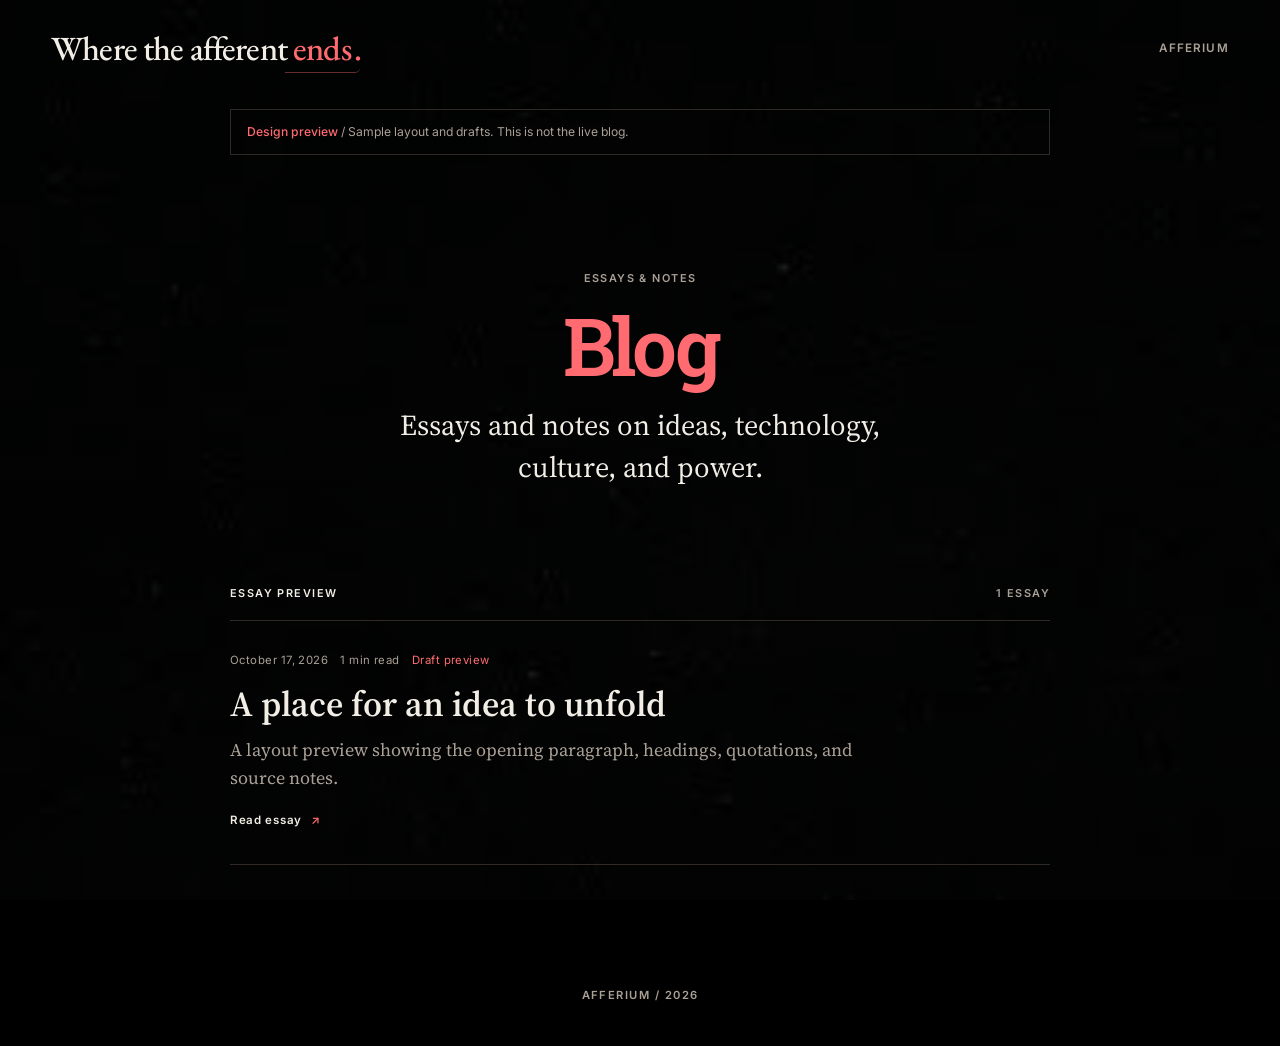
==== blog-preview/index.html @ a1b14dbc "Add matching Markdown blog, essay template, and Pages publishing workflow" ====
<!DOCTYPE html>
<html lang="en">
<head>
  <meta charset="UTF-8">
  <meta name="viewport" content="width=device-width, initial-scale=1.0">
  <meta name="description" content="Essays and notes on ideas, technology, culture, and power.">
  <meta name="theme-color" content="#000000">
  <meta name="robots" content="noindex, nofollow">
  <title>Blog | Afferium</title>
  <link rel="preconnect" href="https://fonts.googleapis.com">
  <link rel="preconnect" href="https://fonts.gstatic.com" crossorigin>
  <link href="https://fonts.googleapis.com/css2?family=EB+Garamond:wght@500;600&family=Inter:wght@400;500;600&family=Roboto+Slab:wght@500;600&family=Source+Serif+4:opsz,wght@8..60,400;8..60,600;8..60,700&display=swap" rel="stylesheet">
  <link rel="stylesheet" href="./assets/blog.css">
</head>
<body class="blog-home">
  <a class="skip-link" href="#content">Skip to content</a>
  <div class="site">
    <header class="masthead">
      <a class="wordmark" href="https://afferium.com" aria-label="Afferium home">Where the afferent <span class="ending">ends<span class="endpoint" aria-hidden="true">.</span></span></a>
      <nav class="top-nav" aria-label="Site navigation"><a href="https://afferium.com">Afferium</a></nav>
    </header>
    <aside class="preview-notice"><strong>Design preview</strong> / Sample layout and drafts. This is not the live blog.</aside>
    <main id="content"><section class="blog-intro" aria-labelledby="blog-heading">
  <p class="eyebrow">Essays &amp; notes</p>
  <h1 id="blog-heading">Blog</h1>
  <p class="intro-copy">Essays and notes on ideas, technology, culture, and power.</p>
</section>
<section class="essay-list" aria-labelledby="essays-heading">
  <div class="section-label"><h2 id="essays-heading">Essay preview</h2><span>1 essay</span></div>
  <article class="essay-card">
  <p class="card-meta"><time datetime="2026-10-17">October 17, 2026</time><span>1 min read</span><span class="draft-label">Draft preview</span></p>
  <h3><a href="essays/essay-layout-preview/index.html">A place for an idea to unfold</a></h3>
  <p class="card-summary">A layout preview showing the opening paragraph, headings, quotations, and source notes.</p>
  <a class="read-link" href="essays/essay-layout-preview/index.html" aria-label="Read A place for an idea to unfold">Read essay <span aria-hidden="true">↗</span></a>
</article>
</section>
</main>
    <footer class="footer"><a href="https://afferium.com">Afferium</a><span aria-hidden="true"> / </span>2026</footer>
  </div>
</body>
</html>
---- blog-preview/assets/blog.css ----
:root {
  color-scheme: dark;
  --paper: #000000;
  --ink: #f2eee6;
  --muted: #aaa096;
  --line: #302925;
  --accent: #ff6b70;
}
* { box-sizing: border-box; }
html { scroll-behavior: smooth; }
body {
  margin: 0;
  background: linear-gradient(rgba(0, 0, 0, .66), rgba(0, 0, 0, .74)), url("afferium-background.png") center / cover fixed, var(--paper);
  color: var(--ink);
  font-family: "Inter", system-ui, sans-serif;
  line-height: 1.6;
  overflow-wrap: anywhere;
}
a { color: inherit; }
a:focus-visible { outline: 2px solid var(--accent); outline-offset: 6px; }
.site { min-height: 100vh; display: flex; flex-direction: column; }
main { width: 100%; flex: 1; }
.skip-link { position: absolute; left: 16px; top: -100px; z-index: 5; padding: 10px 18px; background: var(--ink); color: var(--paper); }
.skip-link:focus { top: 12px; }
.masthead { display: flex; align-items: center; justify-content: space-between; gap: 24px; padding: 30px clamp(18px, 4vw, 56px); }
.wordmark { display: inline-block; font-family: "EB Garamond", Georgia, serif; font-size: clamp(1.35rem, 2.65vw, 2.35rem); font-weight: 500; line-height: 1.1; text-decoration: none; white-space: nowrap; letter-spacing: -.025em; }
.ending { color: var(--accent); position: relative; }
.ending::after { content: ""; position: absolute; left: -8px; right: 1px; bottom: -3px; height: 4px; border-bottom: 1px solid rgba(255, 107, 112, .4); border-radius: 0 0 14px 0; }
.endpoint { padding-left: .1em; }
.top-nav { display: flex; align-items: center; gap: 20px; }
.top-nav a, .back-link { font-size: .73rem; font-weight: 600; letter-spacing: .1em; text-transform: uppercase; text-decoration: none; color: var(--muted); }
.top-nav a:hover, .back-link:hover { color: var(--ink); }
.blog-intro { width: min(760px, calc(100% - 40px)); margin: 0 auto; padding: clamp(60px, 9vw, 116px) 0 clamp(60px, 8vw, 96px); text-align: center; }
.eyebrow, .section-label, .essay-tags { font-family: "Inter", system-ui, sans-serif; font-size: .68rem; font-weight: 600; letter-spacing: .13em; text-transform: uppercase; }
.eyebrow { color: var(--muted); margin: 0 0 18px; }
.blog-intro h1 { margin: 0 0 20px; color: var(--accent); font-family: "Roboto Slab", Georgia, serif; font-size: clamp(3.2rem, 7vw, 5rem); font-weight: 600; line-height: 1; letter-spacing: -.045em; }
.intro-copy { margin: 0 auto; max-width: 560px; font-family: "Source Serif 4", Georgia, serif; font-size: clamp(1.3rem, 2.4vw, 1.8rem); line-height: 1.45; }
.essay-list { width: min(820px, calc(100% - 48px)); margin: 0 auto; padding: 0 0 90px; }
.section-label { display: flex; justify-content: space-between; align-items: center; gap: 20px; padding-bottom: 18px; border-bottom: 1px solid var(--line); color: var(--muted); }
.section-label h2 { margin: 0; font: inherit; color: var(--ink); }
.essay-card { padding: 30px 0 32px; border-bottom: 1px solid var(--line); }
.card-meta { display: flex; flex-wrap: wrap; gap: 12px; margin: 0 0 14px; color: var(--muted); font-size: .71rem; letter-spacing: .04em; }
.draft-label { color: var(--accent); }
.essay-card h3 { margin: 0 0 10px; font-family: "Source Serif 4", Georgia, serif; font-size: clamp(1.6rem, 3.4vw, 2.2rem); line-height: 1.2; font-weight: 600; }
.essay-card h3 a { text-decoration: none; }
.essay-card h3 a:hover { color: var(--accent); }
.card-summary { max-width: 640px; margin: 0; font-family: "Source Serif 4", Georgia, serif; color: var(--muted); font-size: 1.12rem; line-height: 1.6; }
.read-link { display: inline-block; margin-top: 18px; font-size: .72rem; font-weight: 600; letter-spacing: .06em; text-decoration: none; }
.read-link span { color: var(--accent); margin-left: 5px; }
.read-link:hover { color: var(--accent); }
.empty-state { padding: 44px 0 58px; max-width: 620px; }
.empty-state h3 { margin: 0 0 12px; font-family: "Source Serif 4", Georgia, serif; font-size: 1.65rem; font-weight: 400; }
.empty-state p { margin: 0; color: var(--muted); font-family: "Source Serif 4", Georgia, serif; font-size: 1.1rem; }
.footer { padding: 32px 20px 42px; text-align: center; color: var(--muted); font-size: .7rem; font-weight: 600; letter-spacing: .13em; text-transform: uppercase; }
.footer a { text-decoration: none; }
.footer a:hover { color: var(--ink); }
.preview-notice { width: min(820px, calc(100% - 48px)); margin: 12px auto 0; padding: 12px 16px; border: 1px solid var(--line); color: var(--muted); font-size: .76rem; }
.preview-notice strong { color: var(--accent); font-weight: 500; }
.essay { width: min(740px, calc(100% - 48px)); margin: 0 auto; padding: 54px 0 64px; }
.essay-header { padding-bottom: 36px; border-bottom: 1px solid var(--line); margin-bottom: 36px; }
.back-link { display: inline-block; padding: 4px 0; margin-bottom: 48px; }
.essay-tags { color: var(--accent); margin: 0 0 18px; }
.essay-header h1 { margin: 0 0 24px; color: var(--ink); font-family: "Source Serif 4", Georgia, serif; font-size: clamp(2.3rem, 5vw, 4.1rem); line-height: 1.05; font-weight: 600; letter-spacing: -.03em; text-wrap: balance; }
.essay-summary { margin: 0 0 25px; font-family: "Source Serif 4", Georgia, serif; color: var(--muted); font-size: clamp(1.2rem, 2.5vw, 1.5rem); line-height: 1.5; }
.essay-meta { display: flex; flex-wrap: wrap; gap: 12px; margin: 0; font-size: .72rem; color: var(--muted); letter-spacing: .04em; }
.prose { font-family: "Source Serif 4", Georgia, serif; font-size: clamp(1.13rem, 2.3vw, 1.3rem); line-height: 1.8; }
.prose > :first-child { margin-top: 0; }
.prose p, .prose ul, .prose ol { margin: 0 0 1.4em; }
.prose li { padding-left: .2em; margin-bottom: .45em; }
.prose h2, .prose h3 { line-height: 1.2; font-weight: 600; color: var(--ink); scroll-margin-top: 24px; }
.prose h2 { font-size: 1.55em; margin: 1.8em 0 .7em; }
.prose h3 { font-size: 1.2em; margin: 1.7em 0 .65em; }
.prose a { text-decoration-color: rgba(255, 107, 112, .65); text-underline-offset: .18em; }
.prose a:hover { color: var(--accent); }
.prose blockquote { margin: 1.8em 0; padding: .15em 0 .15em 1.2em; border-left: 2px solid var(--accent); font-size: 1.12em; line-height: 1.55; }
.prose blockquote p:last-child { margin-bottom: 0; }
.prose hr { border: 0; border-top: 1px solid var(--line); margin: 2em 0; }
.prose img { display: block; max-width: 100%; height: auto; margin: 1.5em auto; }
.prose pre { overflow-x: auto; padding: 16px; background: #12100f; border: 1px solid var(--line); font-size: .75em; }
.prose :not(pre) > code { padding: 2px 5px; background: #191513; font-size: .78em; }
.prose table { display: block; max-width: 100%; overflow-x: auto; border-collapse: collapse; font-size: .85em; margin-bottom: 1.5em; }
.prose th, .prose td { padding: 10px 14px; border: 1px solid var(--line); text-align: left; }
.prose .footnote { padding-top: 10px; color: var(--muted); font-size: .84em; line-height: 1.65; }
.prose .footnote ol { padding-left: 1.3em; }
.prose sup a { color: var(--accent); text-decoration: none; }
.essay-end { margin-top: 58px; padding-top: 28px; border-top: 1px solid var(--line); }
.pill-link { display: inline-flex; align-items: center; min-height: 42px; padding: 10px 18px; border: 1px solid var(--ink); border-radius: 999px; font-size: .73rem; font-weight: 600; letter-spacing: .08em; text-transform: uppercase; text-decoration: none; }
.pill-link:hover { color: var(--paper); background: var(--ink); }
@media (max-width: 600px) {
  .masthead { align-items: flex-start; gap: 18px; padding: 24px 20px; flex-wrap: wrap; }
  .top-nav { gap: 16px; }
  .blog-intro { padding-top: 58px; padding-bottom: 60px; }
  .essay-list, .essay, .preview-notice { width: calc(100% - 40px); }
  .essay { padding-top: 32px; }
  .back-link { margin-bottom: 34px; }
  .essay-card { padding: 26px 0; }
}
@media (prefers-reduced-motion: reduce) { html { scroll-behavior: auto; } }
@media print {
  body { background: white; color: #111; }
  .masthead, .preview-notice, .footer, .essay-end, .back-link, .skip-link { display: none; }
  .essay { width: 100%; padding: 0; }
  .essay-header h1, .prose h2, .prose h3 { color: #111; }
  .essay-summary, .essay-meta, .prose .footnote { color: #444; }
}
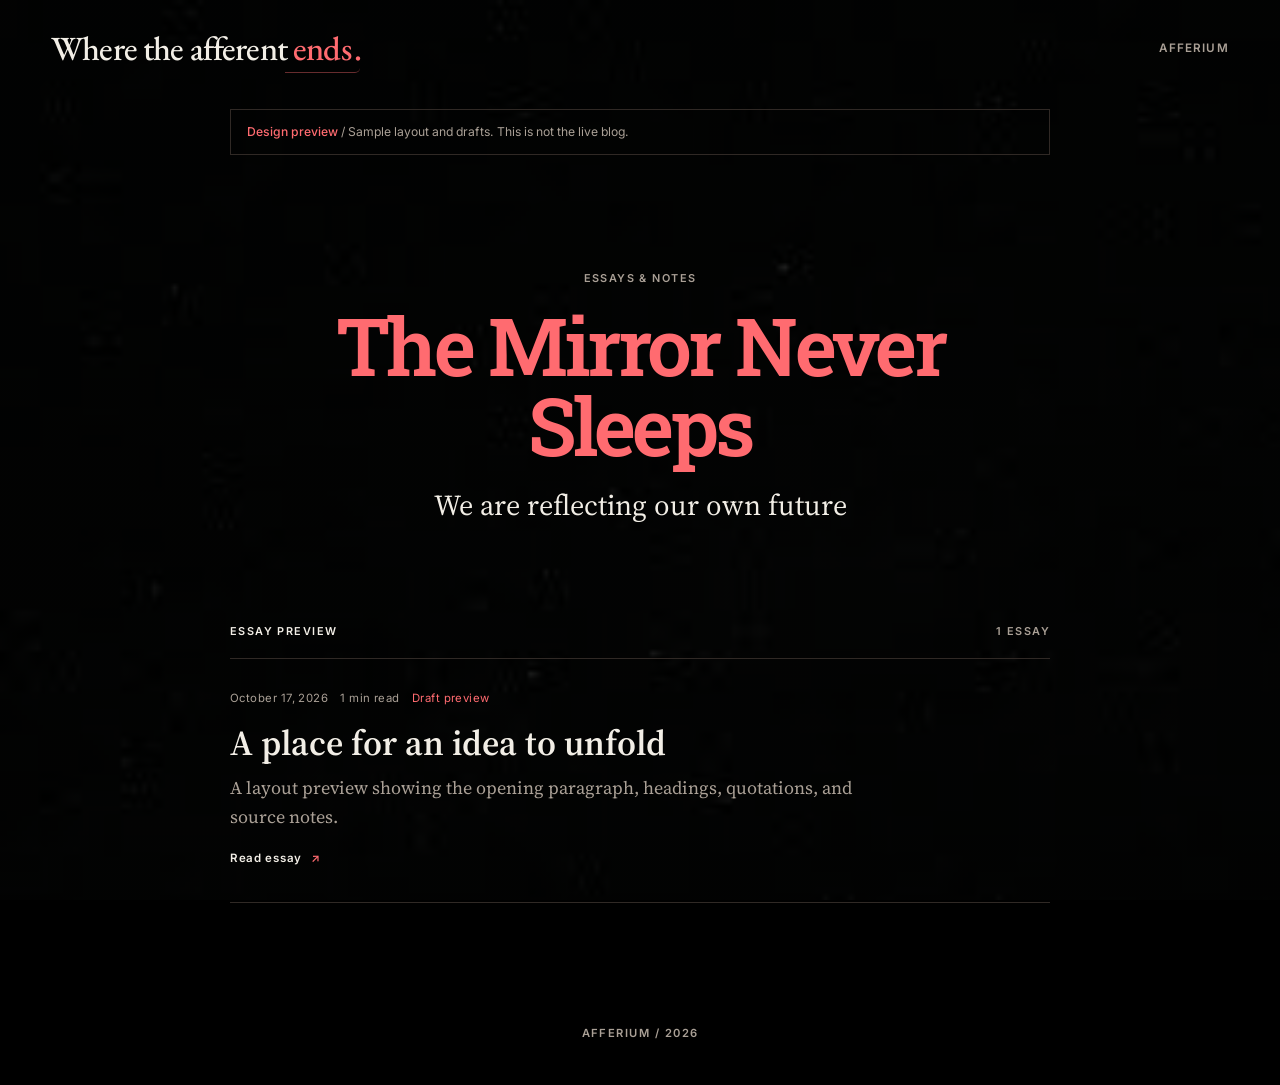
==== commit da16cb6b: "Set blog headline to The Mirror Never Sleeps" ====
--- a/blog-preview/index.html
+++ b/blog-preview/index.html
@@ -3,7 +3,7 @@
 <head>
   <meta charset="UTF-8">
   <meta name="viewport" content="width=device-width, initial-scale=1.0">
-  <meta name="description" content="Essays and notes on ideas, technology, culture, and power.">
+  <meta name="description" content="We are reflecting our own future">
   <meta name="theme-color" content="#000000">
   <meta name="robots" content="noindex, nofollow">
   <title>Blog | Afferium</title>
@@ -22,8 +22,8 @@
     <aside class="preview-notice"><strong>Design preview</strong> / Sample layout and drafts. This is not the live blog.</aside>
     <main id="content"><section class="blog-intro" aria-labelledby="blog-heading">
   <p class="eyebrow">Essays &amp; notes</p>
-  <h1 id="blog-heading">Blog</h1>
-  <p class="intro-copy">Essays and notes on ideas, technology, culture, and power.</p>
+  <h1 id="blog-heading">The Mirror Never Sleeps</h1>
+  <p class="intro-copy">We are reflecting our own future</p>
 </section>
 <section class="essay-list" aria-labelledby="essays-heading">
   <div class="section-label"><h2 id="essays-heading">Essay preview</h2><span>1 essay</span></div>
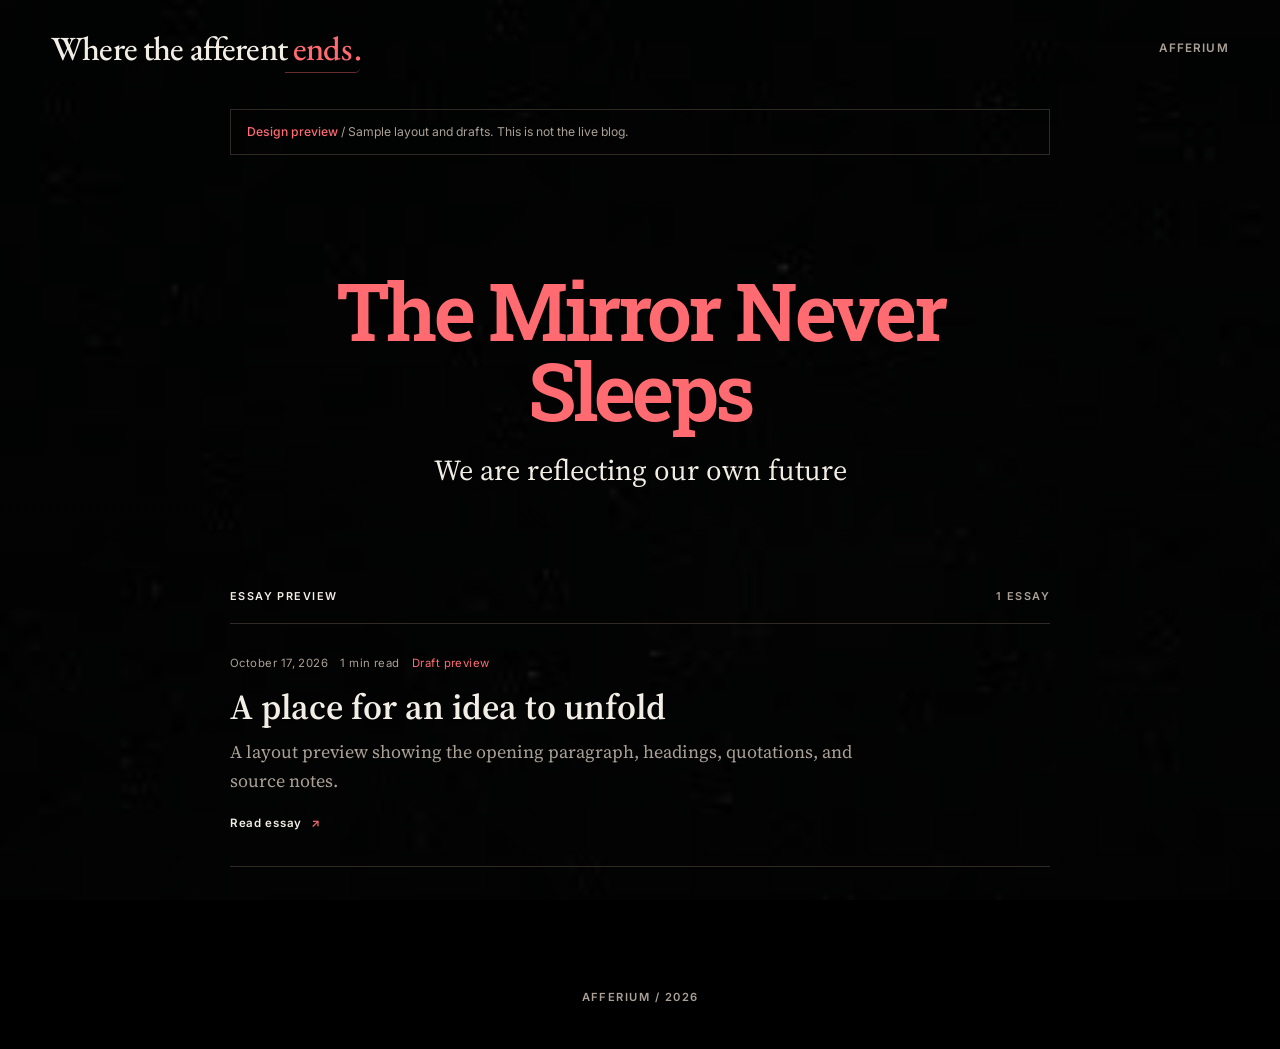
==== commit 59bb2856: "Remove Essays and notes label above blog headline" ====
--- a/blog-preview/index.html
+++ b/blog-preview/index.html
@@ -21,7 +21,6 @@
     </header>
     <aside class="preview-notice"><strong>Design preview</strong> / Sample layout and drafts. This is not the live blog.</aside>
     <main id="content"><section class="blog-intro" aria-labelledby="blog-heading">
-  <p class="eyebrow">Essays &amp; notes</p>
   <h1 id="blog-heading">The Mirror Never Sleeps</h1>
   <p class="intro-copy">We are reflecting our own future</p>
 </section>
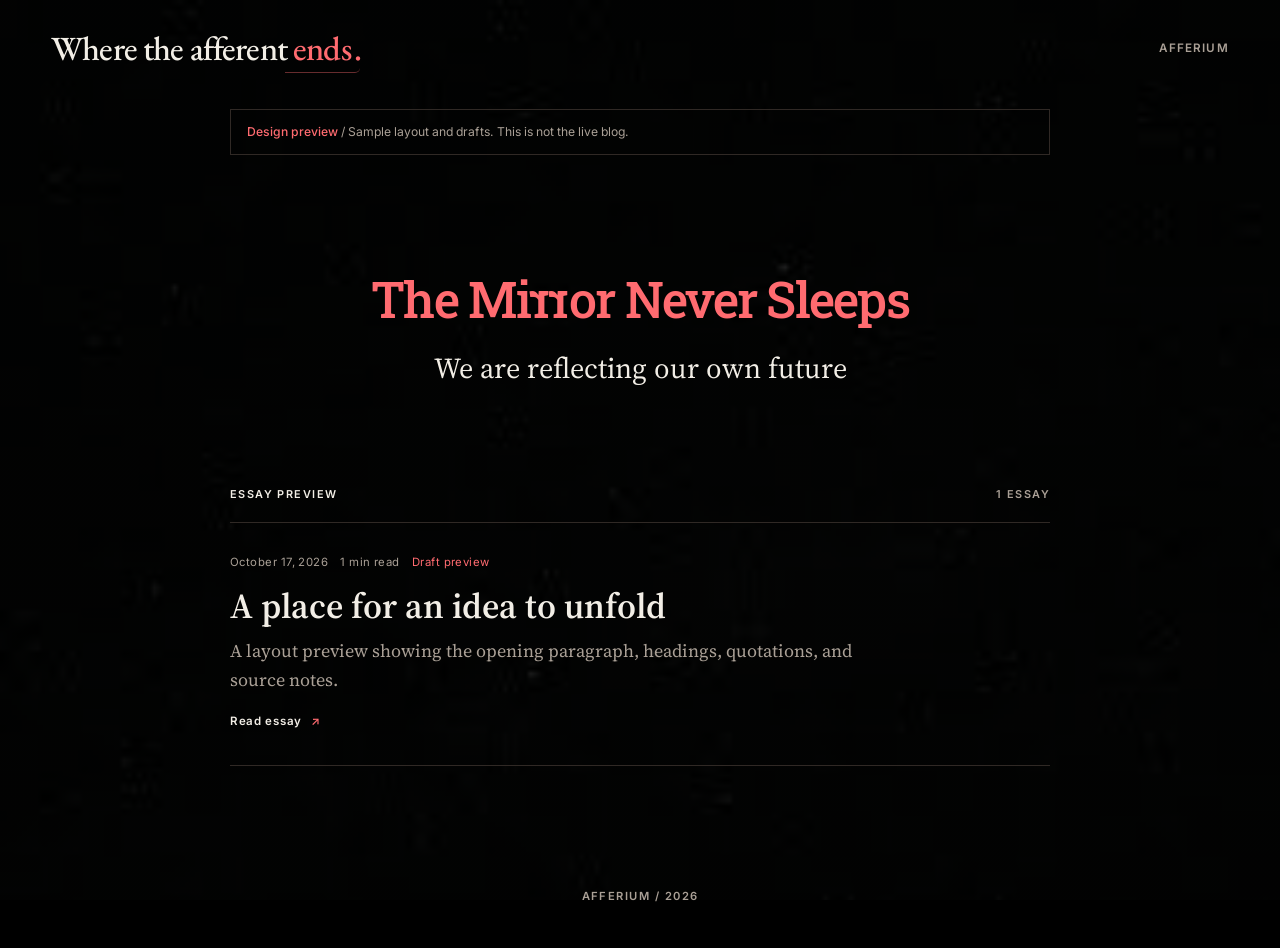
==== commit 5a951c5c: "Soften blog headline and reflect the paired r letters in Mirror" ====
--- a/blog-preview/index.html
+++ b/blog-preview/index.html
@@ -21,7 +21,7 @@
     </header>
     <aside class="preview-notice"><strong>Design preview</strong> / Sample layout and drafts. This is not the live blog.</aside>
     <main id="content"><section class="blog-intro" aria-labelledby="blog-heading">
-  <h1 id="blog-heading">The Mirror Never Sleeps</h1>
+  <h1 id="blog-heading" aria-label="The Mirror Never Sleeps">The <span class="mirror-word">Mi<span class="reflected-letter">r</span><span class="reflected-letter">r</span>or</span> Never Sleeps</h1>
   <p class="intro-copy">We are reflecting our own future</p>
 </section>
 <section class="essay-list" aria-labelledby="essays-heading">
--- a/blog-preview/assets/blog.css
+++ b/blog-preview/assets/blog.css
@@ -33,7 +33,9 @@
 .blog-intro { width: min(760px, calc(100% - 40px)); margin: 0 auto; padding: clamp(60px, 9vw, 116px) 0 clamp(60px, 8vw, 96px); text-align: center; }
 .eyebrow, .section-label, .essay-tags { font-family: "Inter", system-ui, sans-serif; font-size: .68rem; font-weight: 600; letter-spacing: .13em; text-transform: uppercase; }
 .eyebrow { color: var(--muted); margin: 0 0 18px; }
-.blog-intro h1 { margin: 0 0 20px; color: var(--accent); font-family: "Roboto Slab", Georgia, serif; font-size: clamp(3.2rem, 7vw, 5rem); font-weight: 600; line-height: 1; letter-spacing: -.045em; }
+.blog-intro h1 { margin: 0 0 20px; color: var(--accent); font-family: "Roboto Slab", Georgia, serif; font-size: clamp(2rem, 4.5vw, 3.15rem); font-weight: 500; line-height: 1.16; letter-spacing: -.035em; text-wrap: balance; }
+.mirror-word { display: inline-block; white-space: nowrap; }
+.reflected-letter { display: inline-block; transform: scaleX(-1); }
 .intro-copy { margin: 0 auto; max-width: 560px; font-family: "Source Serif 4", Georgia, serif; font-size: clamp(1.3rem, 2.4vw, 1.8rem); line-height: 1.45; }
 .essay-list { width: min(820px, calc(100% - 48px)); margin: 0 auto; padding: 0 0 90px; }
 .section-label { display: flex; justify-content: space-between; align-items: center; gap: 20px; padding-bottom: 18px; border-bottom: 1px solid var(--line); color: var(--muted); }
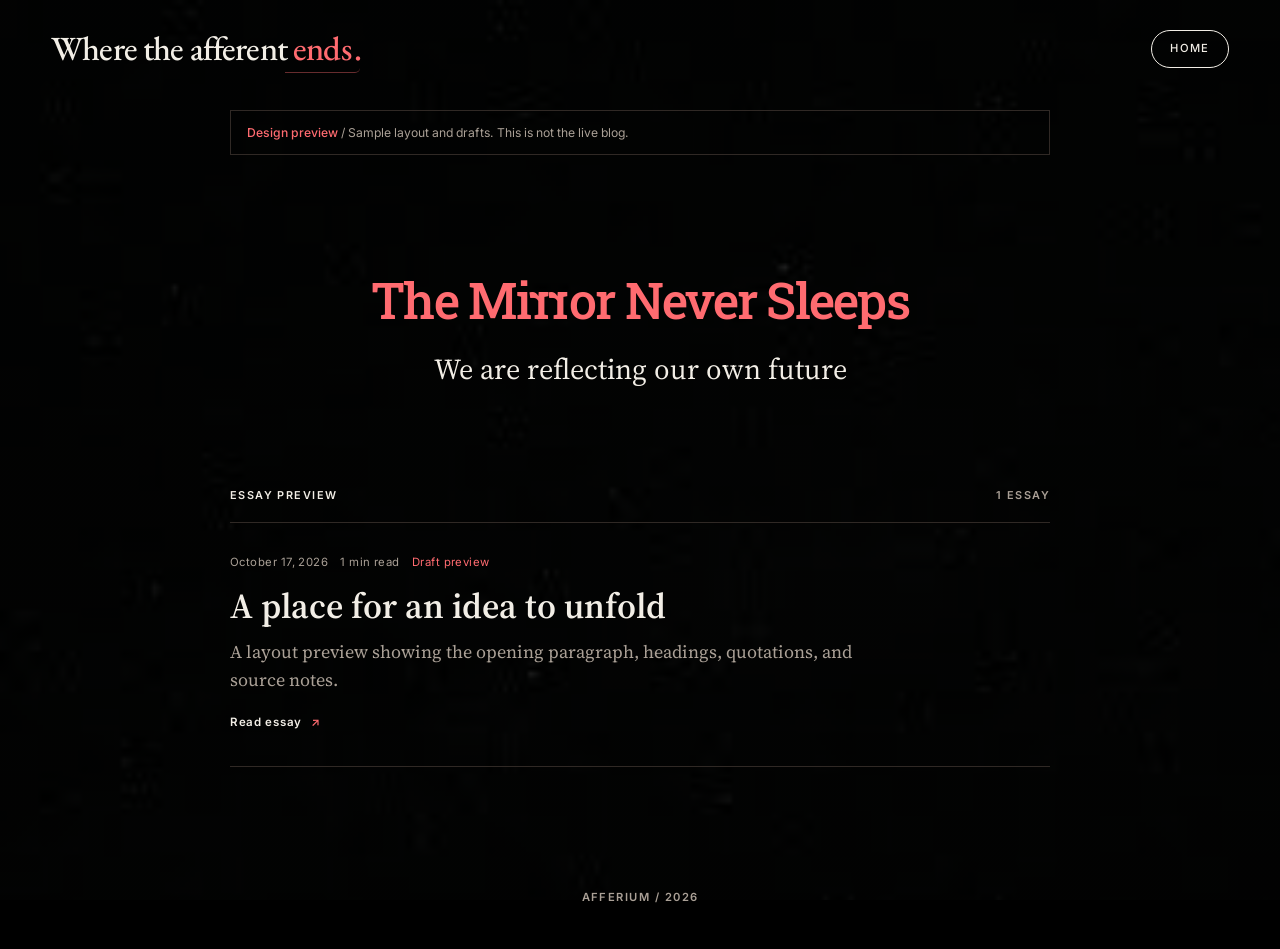
==== commit 7c62bf75: "Use an unlinked wordmark and a minimal Home button in the blog header" ====
--- a/blog-preview/index.html
+++ b/blog-preview/index.html
@@ -16,8 +16,8 @@
   <a class="skip-link" href="#content">Skip to content</a>
   <div class="site">
     <header class="masthead">
-      <a class="wordmark" href="https://afferium.com" aria-label="Afferium home">Where the afferent <span class="ending">ends<span class="endpoint" aria-hidden="true">.</span></span></a>
-      <nav class="top-nav" aria-label="Site navigation"><a href="https://afferium.com">Afferium</a></nav>
+      <div class="wordmark">Where the afferent <span class="ending">ends<span class="endpoint" aria-hidden="true">.</span></span></div>
+      <nav class="top-nav" aria-label="Site navigation"><a class="home-button" href="https://afferium.com">Home</a></nav>
     </header>
     <aside class="preview-notice"><strong>Design preview</strong> / Sample layout and drafts. This is not the live blog.</aside>
     <main id="content"><section class="blog-intro" aria-labelledby="blog-heading">
--- a/blog-preview/assets/blog.css
+++ b/blog-preview/assets/blog.css
@@ -30,6 +30,8 @@
 .top-nav { display: flex; align-items: center; gap: 20px; }
 .top-nav a, .back-link { font-size: .73rem; font-weight: 600; letter-spacing: .1em; text-transform: uppercase; text-decoration: none; color: var(--muted); }
 .top-nav a:hover, .back-link:hover { color: var(--ink); }
+.top-nav .home-button { display: inline-flex; align-items: center; justify-content: center; min-height: 38px; padding: 9px 18px; border: 1px solid var(--ink); border-radius: 999px; color: var(--ink); font-size: .7rem; font-weight: 500; line-height: 1; letter-spacing: .12em; transition: background 180ms ease, color 180ms ease; }
+.top-nav .home-button:hover, .top-nav .home-button:focus-visible { background: var(--ink); color: var(--paper); }
 .blog-intro { width: min(760px, calc(100% - 40px)); margin: 0 auto; padding: clamp(60px, 9vw, 116px) 0 clamp(60px, 8vw, 96px); text-align: center; }
 .eyebrow, .section-label, .essay-tags { font-family: "Inter", system-ui, sans-serif; font-size: .68rem; font-weight: 600; letter-spacing: .13em; text-transform: uppercase; }
 .eyebrow { color: var(--muted); margin: 0 0 18px; }
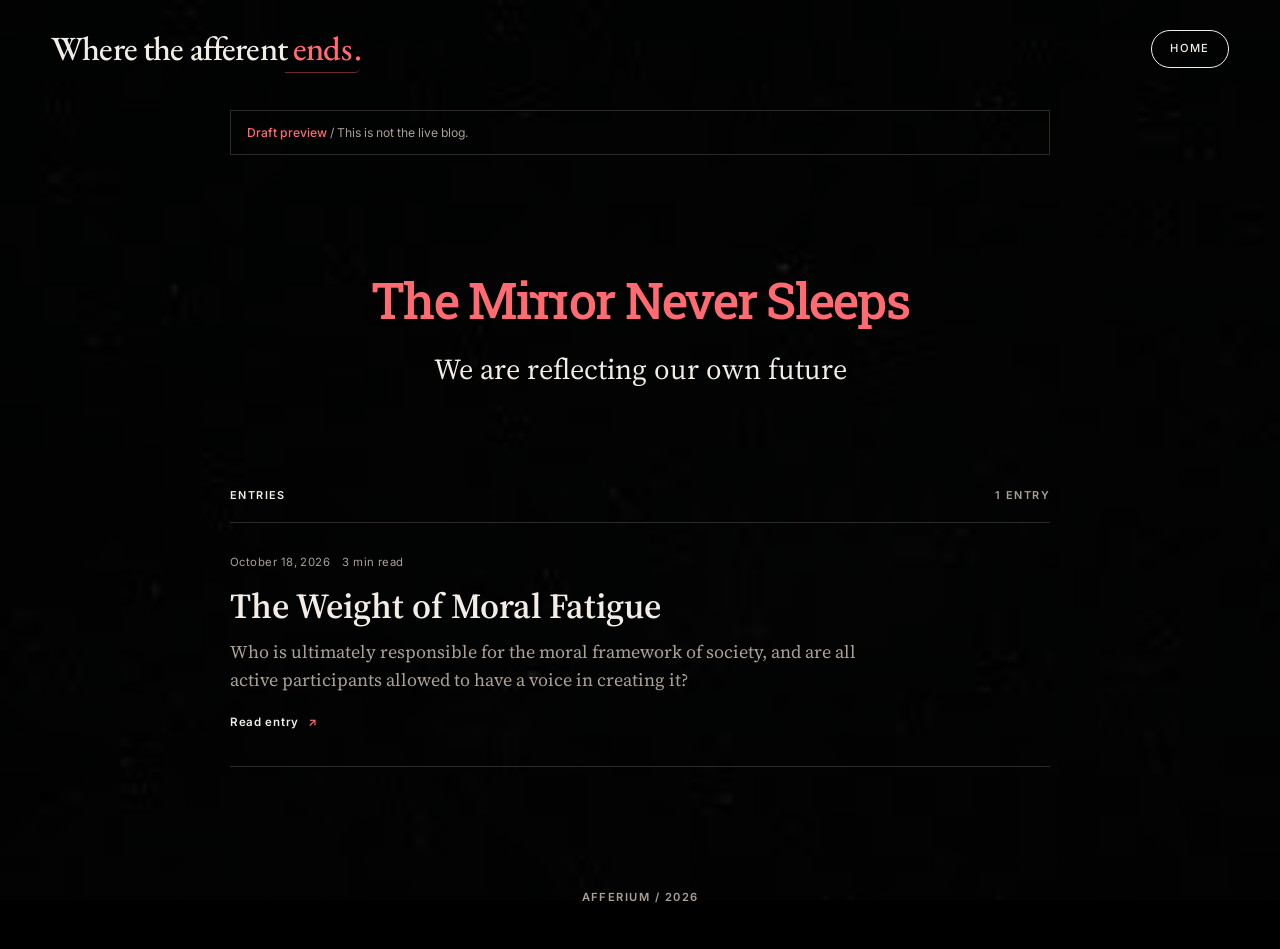
==== commit 33ce3b16: "Add Coral's first entry on moral fatigue and broaden blog labels" ====
--- a/blog-preview/index.html
+++ b/blog-preview/index.html
@@ -19,18 +19,18 @@
       <div class="wordmark">Where the afferent <span class="ending">ends<span class="endpoint" aria-hidden="true">.</span></span></div>
       <nav class="top-nav" aria-label="Site navigation"><a class="home-button" href="https://afferium.com">Home</a></nav>
     </header>
-    <aside class="preview-notice"><strong>Design preview</strong> / Sample layout and drafts. This is not the live blog.</aside>
+    <aside class="preview-notice"><strong>Draft preview</strong> / This is not the live blog.</aside>
     <main id="content"><section class="blog-intro" aria-labelledby="blog-heading">
   <h1 id="blog-heading" aria-label="The Mirror Never Sleeps">The <span class="mirror-word">Mi<span class="reflected-letter">r</span><span class="reflected-letter">r</span>or</span> Never Sleeps</h1>
   <p class="intro-copy">We are reflecting our own future</p>
 </section>
-<section class="essay-list" aria-labelledby="essays-heading">
-  <div class="section-label"><h2 id="essays-heading">Essay preview</h2><span>1 essay</span></div>
+<section class="essay-list" aria-labelledby="entries-heading">
+  <div class="section-label"><h2 id="entries-heading">Entries</h2><span>1 entry</span></div>
   <article class="essay-card">
-  <p class="card-meta"><time datetime="2026-10-17">October 17, 2026</time><span>1 min read</span><span class="draft-label">Draft preview</span></p>
-  <h3><a href="essays/essay-layout-preview/index.html">A place for an idea to unfold</a></h3>
-  <p class="card-summary">A layout preview showing the opening paragraph, headings, quotations, and source notes.</p>
-  <a class="read-link" href="essays/essay-layout-preview/index.html" aria-label="Read A place for an idea to unfold">Read essay <span aria-hidden="true">↗</span></a>
+  <p class="card-meta"><time datetime="2026-10-18">October 18, 2026</time><span>3 min read</span></p>
+  <h3><a href="entries/the-weight-of-moral-fatigue/index.html">The Weight of Moral Fatigue</a></h3>
+  <p class="card-summary">Who is ultimately responsible for the moral framework of society, and are all active participants allowed to have a voice in creating it?</p>
+  <a class="read-link" href="entries/the-weight-of-moral-fatigue/index.html" aria-label="Read The Weight of Moral Fatigue">Read entry <span aria-hidden="true">↗</span></a>
 </article>
 </section>
 </main>
